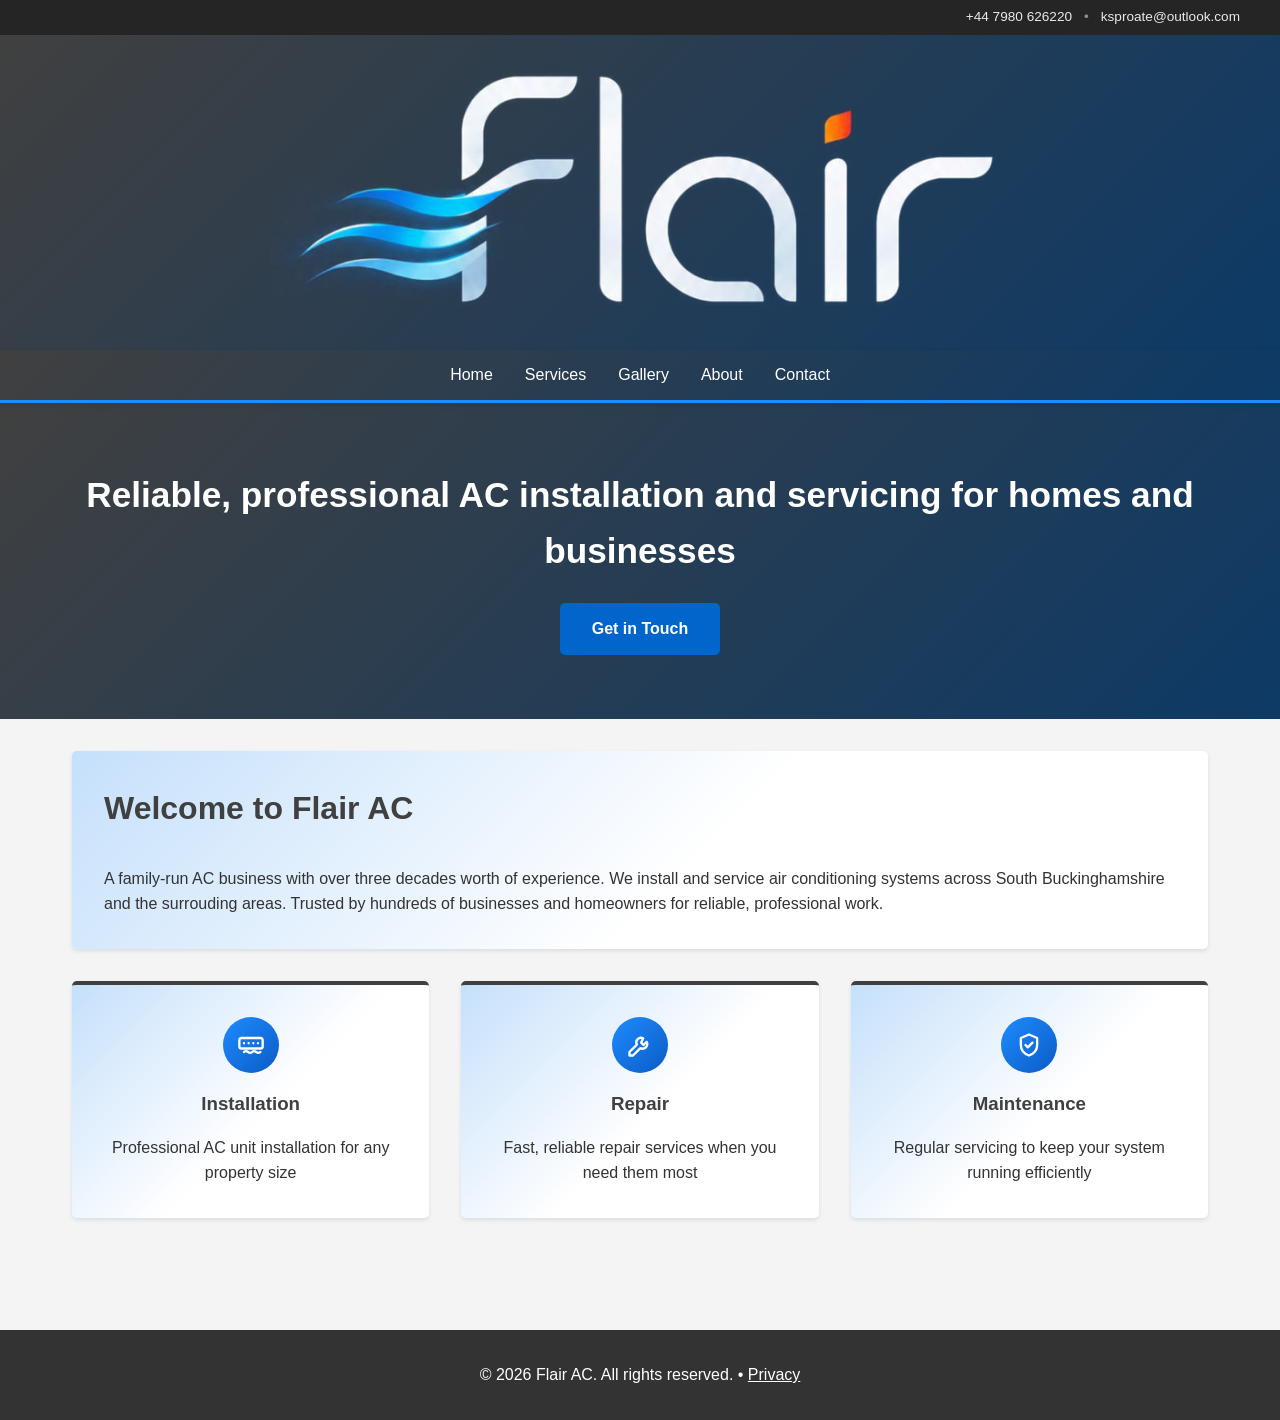
==== index.html @ 2af0c3f6 "Add files via upload" ====
<!DOCTYPE html>
<html lang="en">
<head>
    <meta charset="UTF-8">
    <meta name="viewport" content="width=device-width, initial-scale=1.0">
    <title>Flair AC</title>
    <link rel="icon" type="image/png" sizes="32x32" href="Images/favicon-32.png">
    <link rel="icon" type="image/png" sizes="16x16" href="Images/favicon-16.png">
    <link rel="apple-touch-icon" href="Images/apple-touch-icon.png">
    <link rel="stylesheet" href="style.css?v=3">
</head>
<body>
    <!-- TOP CONTACT BAR -->
    <div class="topbar">
        <div class="topbar-container">
            <a href="tel:+447980626220">+44 7980 626220</a>
            <span class="topbar-divider">&bull;</span>
            <a href="mailto:ksproate@outlook.com">ksproate@outlook.com</a>
        </div>
    </div>

    <!-- NAVIGATION HEADER -->
    <div class="logo-bar">
        <a href="index.html" class="logo">
            <img src="Images/flair-logo.png?v=2" alt="Flair Air-Con & Refrigeration Logo" class="logo-img">
        </a>
    </div>

    <header>
        <nav class="navbar">
            <div class="nav-container">
                <ul class="nav-links">
                    <li><a href="index.html">Home</a></li>
                    <li><a href="services.html">Services</a></li>
                    <li><a href="gallery.html">Gallery</a></li>
                    <li><a href="about.html">About</a></li>
                    <li><a href="contact.html">Contact</a></li>
                </ul>
                <button class="nav-toggle" aria-label="Toggle menu">
                    <span></span><span></span><span></span>
                </button>
            </div>
        </nav>
    </header>

    <!-- HERO SECTION (big welcome image/text area) -->
    <section class="hero">
        <div class="hero-content">
            <h2>Reliable, professional AC installation and servicing for homes and businesses</h2>
            <a href="contact.html" class="cta-button">Get in Touch</a>
        </div>
    </section>

    <!-- MAIN CONTENT AREA -->
    <main class="container">
        <!-- INTRO SECTION -->
        <section class="intro">
            <h2>Welcome to Flair AC</h2>
            <p>A family-run AC business with over three decades worth of experience. We install and service air conditioning systems across South Buckinghamshire and the surrouding areas. Trusted by hundreds of businesses and homeowners for reliable, professional work.</p>
        </section>

        <!-- QUICK FEATURES SECTION -->
        <section class="features">
            <div class="feature-card">
                <div class="card-icon">
                    <svg viewBox="0 0 24 24" fill="none" stroke="currentColor" stroke-width="2" stroke-linecap="round" stroke-linejoin="round">
                        <rect x="2" y="6" width="20" height="9" rx="2"/>
                        <line x1="6" y1="10.5" x2="6" y2="10.5"/>
                        <line x1="10" y1="10.5" x2="10" y2="10.5"/>
                        <line x1="14" y1="10.5" x2="14" y2="10.5"/>
                        <line x1="18" y1="10.5" x2="18" y2="10.5"/>
                        <path d="M6 18c1.2-1 2.3-1 3.5 0s2.3 1 3.5 0 2.3-1 3.5 0 2.3 1 3.5 0"/>
                    </svg>
                </div>
                <h3>Installation</h3>
                <p>Professional AC unit installation for any property size</p>
            </div>
            <div class="feature-card">
                <div class="card-icon">
                    <svg viewBox="0 0 24 24" fill="none" stroke="currentColor" stroke-width="2" stroke-linecap="round" stroke-linejoin="round">
                        <path d="M14.7 6.3a4 4 0 0 0-5.4 5.4L3 18v3h3l6.3-6.3a4 4 0 0 0 5.4-5.4l-2.7 2.7-2-2z"/>
                    </svg>
                </div>
                <h3>Repair</h3>
                <p>Fast, reliable repair services when you need them most</p>
            </div>
            <div class="feature-card">
                <div class="card-icon">
                    <svg viewBox="0 0 24 24" fill="none" stroke="currentColor" stroke-width="2" stroke-linecap="round" stroke-linejoin="round">
                        <path d="M12 3l7 3v6c0 4.5-3 7.5-7 9-4-1.5-7-4.5-7-9V6l7-3z"/>
                        <path d="M9 12l2 2 4-4"/>
                    </svg>
                </div>
                <h3>Maintenance</h3>
                <p>Regular servicing to keep your system running efficiently</p>
            </div>
        </section>
    </main>

    <!-- FOOTER -->
    <footer>
        <p>&copy; 2026 Flair AC. All rights reserved. &bull; <a href="privacy.html">Privacy</a></p>
    </footer>

    <script src="script.js"></script>
</body>
</html>
---- style.css ----
/* ============================================
   Flair AC - STYLESHEET
   ============================================ */

/* GENERAL STYLES */
* {
    margin: 0;
    padding: 0;
    box-sizing: border-box;
}

body {
    font-family: 'Arial', sans-serif;
    line-height: 1.6;
    color: #333;
    background-color: #f4f4f4;
}

/* COLORS - EDIT THESE TO CHANGE THE LOOK */
:root {
    --primary-color: #404040;      /* Main blue - change this */
    --secondary-color: #252525;    /* Darker blue */
    --accent-color: #0066cc;       /* Orange accent */
    --text-dark: #333;
    --text-light: #666;
    --background: #f4f4f4;
    --white: #ffffff;
    --brand-blue: #1f8bff;
    --card-sheen: linear-gradient(135deg, #c5e0fb 0%, #ffffff 55%);
}

/* ============================================
   HEADER & NAVIGATION
   ============================================ */

.topbar {
    background-color: var(--secondary-color);
    color: white;
    font-size: 0.85rem;
    padding: 0.4rem 2rem;
}

.topbar-container {
    max-width: 1200px;
    margin: 0 auto;
    display: flex;
    justify-content: flex-end;
    align-items: center;
    gap: 0.75rem;
    flex-wrap: wrap;
}

.topbar a {
    color: white;
    text-decoration: none;
    opacity: 0.9;
}

.topbar a:hover {
    opacity: 1;
    text-decoration: underline;
}

.topbar-divider {
    opacity: 0.5;
}

header {
    background: linear-gradient(135deg, var(--primary-color), #0d3a66);
    color: white;
    padding: 0;
    position: sticky;
    top: 0;
    z-index: 100;
    box-shadow: 0 2px 5px rgba(0,0,0,0.1);
    border-bottom: 3px solid var(--brand-blue);
}

.navbar {
    padding: 0;
}

.nav-container {
    max-width: 1200px;
    margin: 0 auto;
    padding: 0.75rem 2rem;
    display: flex;
    justify-content: center;
    align-items: center;
}

.logo-bar {
    background: linear-gradient(135deg, var(--primary-color), #0d3a66);
    text-align: center;
    padding: 1.5rem 0;
}

.logo {
    display: inline-block;
    font-size: 1.8rem;
    font-weight: bold;
    color: white;
    margin: 0;
}

.logo-img {
    display: block;
    max-height: 260px;
    width: auto;
    margin: 0 auto;
}

.nav-links {
    display: flex;
    list-style: none;
    gap: 2rem;
}

.nav-links a {
    color: white;
    text-decoration: none;
    font-weight: 500;
    transition: opacity 0.3s;
}

.nav-links a:hover {
    opacity: 0.8;
}

.nav-toggle {
    display: none;
    flex-direction: column;
    justify-content: center;
    gap: 5px;
    width: 32px;
    height: 32px;
    background: none;
    border: none;
    cursor: pointer;
    padding: 0;
}

.nav-toggle span {
    display: block;
    height: 3px;
    width: 100%;
    background-color: white;
    border-radius: 2px;
    transition: transform 0.3s ease, opacity 0.3s ease;
}

.nav-toggle.open span:nth-child(1) {
    transform: translateY(8px) rotate(45deg);
}

.nav-toggle.open span:nth-child(2) {
    opacity: 0;
}

.nav-toggle.open span:nth-child(3) {
    transform: translateY(-8px) rotate(-45deg);
}

/* ============================================
   HERO SECTION (big welcome area)
   ============================================ */

.hero {
    background: linear-gradient(135deg, var(--primary-color), #0d3a66);
    color: white;
    padding: 4rem 2rem;
    text-align: center;
}

.hero-content h2 {
    font-size: 2.2rem;
    margin-bottom: 1.5rem;
}

.hero-content p {
    font-size: 1.2rem;
    margin-bottom: 2rem;
    opacity: 0.95;
}

.cta-button {
    display: inline-block;
    background-color: var(--accent-color);
    color: white;
    padding: 0.8rem 2rem;
    text-decoration: none;
    border-radius: 5px;
    font-weight: bold;
    transition: background-color 0.3s;
}

.cta-button:hover {
    background-color: #e55a00;
}

/* ============================================
   MAIN CONTAINER & LAYOUT
   ============================================ */

.container {
    max-width: 1200px;
    margin: 0 auto;
    padding: 2rem;
}

main h2 {
    color: var(--primary-color);
    margin-bottom: 2rem;
    font-size: 2rem;
}

main h3 {
    color: var(--primary-color);
    margin-top: 1.5rem;
    margin-bottom: 1rem;
}

/* ============================================
   INTRO & FEATURES SECTION
   ============================================ */

.intro {
    background: var(--card-sheen);
    padding: 2rem;
    border-radius: 5px;
    margin-bottom: 2rem;
    box-shadow: 0 2px 4px rgba(15,60,110,0.12);
}

.features {
    display: grid;
    grid-template-columns: repeat(auto-fit, minmax(250px, 1fr));
    gap: 2rem;
    margin: 2rem 0;
}

.feature-card {
    background: var(--card-sheen);
    padding: 2rem;
    border-radius: 5px;
    box-shadow: 0 2px 4px rgba(15,60,110,0.12);
    text-align: center;
    border-top: 4px solid var(--primary-color);
}

.feature-card h3 {
    margin-top: 0;
    color: var(--primary-color);
}

.card-icon {
    width: 56px;
    height: 56px;
    border-radius: 50%;
    background: linear-gradient(135deg, var(--brand-blue), #0a5cc4);
    display: flex;
    align-items: center;
    justify-content: center;
    margin-bottom: 1rem;
}

.card-icon svg {
    width: 28px;
    height: 28px;
    color: white;
}

.feature-card .card-icon {
    margin-left: auto;
    margin-right: auto;
}

/* ============================================
   SERVICES PAGE
   ============================================ */

.services-grid {
    display: grid;
    grid-template-columns: repeat(auto-fit, minmax(280px, 1fr));
    gap: 2rem;
    margin: 2rem 0;
}

.service-card {
    background: var(--card-sheen);
    padding: 2rem;
    border-radius: 5px;
    box-shadow: 0 2px 4px rgba(15,60,110,0.12);
    border-left: 4px solid var(--accent-color);
}

.service-card h3 {
    margin-top: 0;
    color: var(--primary-color);
}

.service-info {
    background: var(--card-sheen);
    padding: 2rem;
    border-radius: 5px;
    margin-top: 2rem;
    box-shadow: 0 2px 4px rgba(15,60,110,0.12);
}

.service-info ul {
    list-style: none;
    padding: 0;
}

.service-info li {
    padding: 0.5rem 0;
    padding-left: 2rem;
    position: relative;
}

.service-info li:before {
    content: "✓";
    color: var(--accent-color);
    font-weight: bold;
    position: absolute;
    left: 0;
}

/* ============================================
   GALLERY PAGE
   ============================================ */

.gallery-grid {
    display: grid;
    grid-template-columns: repeat(auto-fit, minmax(280px, 1fr));
    gap: 2rem;
    margin: 2rem 0;
}

.gallery-item {
    background: var(--card-sheen);
    border-radius: 5px;
    overflow: hidden;
    box-shadow: 0 2px 4px rgba(15,60,110,0.12);
    transition: transform 0.3s;
}

.gallery-item:hover {
    transform: translateY(-5px);
}

.gallery-item img {
    width: 100%;
    height: 250px;
    object-fit: cover;
    display: block;
}

.gallery-placeholder {
    width: 100%;
    height: 250px;
    display: flex;
    align-items: center;
    justify-content: center;
    background-color: #e8e8e8;
    color: var(--text-light);
    font-style: italic;
}

.gallery-more {
    display: none;
}

.gallery-more.visible {
    display: grid;
}

.gallery-load-more-wrap {
    text-align: center;
    margin: 0.5rem 0 2rem;
}

.load-more-button {
    background: linear-gradient(135deg, var(--brand-blue), #0a5cc4);
    color: white;
    border: none;
    padding: 0.9rem 2.2rem;
    border-radius: 5px;
    font-size: 1rem;
    font-weight: bold;
    cursor: pointer;
    transition: opacity 0.3s;
}

.load-more-button:hover {
    opacity: 0.85;
}

.gallery-item p {
    padding: 1rem;
    color: var(--text-dark);
    text-align: center;
    font-weight: 500;
}

/* ============================================
   CONTACT PAGE
   ============================================ */

.contact-info {
    margin: 2rem 0;
}

.phone-box {
    background: linear-gradient(135deg, var(--primary-color), #0d3a66);
    color: white;
    padding: 3rem;
    border-radius: 5px;
    text-align: center;
    box-shadow: 0 2px 4px rgba(15,60,110,0.12);
}

.phone-box h3 {
    color: white;
    margin-top: 0;
}

.phone-number {
    font-size: 2rem;
    font-weight: bold;
    margin: 1rem 0;
}

.phone-number a {
    color: white;
    text-decoration: none;
}

.phone-number a:hover {
    text-decoration: underline;
}

.contact-details {
    background: var(--card-sheen);
    padding: 2rem;
    border-radius: 5px;
    margin: 2rem 0;
    box-shadow: 0 2px 4px rgba(15,60,110,0.12);
}

.contact-details p {
    margin: 1rem 0;
}

.contact-details a {
    color: var(--primary-color);
    text-decoration: none;
}

.contact-details a:hover {
    text-decoration: underline;
}

/* CONTACT FORM */
.contact-form-section {
    background: var(--card-sheen);
    padding: 2rem;
    border-radius: 5px;
    margin: 2rem 0;
    box-shadow: 0 2px 4px rgba(15,60,110,0.12);
}

.contact-form {
    display: flex;
    flex-direction: column;
    gap: 1rem;
    margin-top: 1.5rem;
}

.contact-form label {
    font-weight: bold;
    color: var(--primary-color);
}

.contact-form input,
.contact-form textarea {
    padding: 0.8rem;
    border: 1px solid #ddd;
    border-radius: 3px;
    font-family: Arial, sans-serif;
    font-size: 1rem;
}

.contact-form input:focus,
.contact-form textarea:focus {
    outline: none;
    border-color: var(--primary-color);
    box-shadow: 0 0 5px rgba(0,102,204,0.3);
}

.submit-button {
    background-color: var(--accent-color);
    color: white;
    padding: 1rem;
    border: none;
    border-radius: 3px;
    font-size: 1rem;
    font-weight: bold;
    cursor: pointer;
    transition: background-color 0.3s;
}

.submit-button:hover {
    background-color: #e55a00;
}

.submit-button:disabled {
    opacity: 0.6;
    cursor: not-allowed;
}

.form-status {
    font-weight: bold;
}

.form-status.success {
    color: #1a7a3c;
}

.form-status.error {
    color: #c0392b;
}

/* ============================================
   ABOUT PAGE
   ============================================ */

.about-content {
    background: var(--card-sheen);
    padding: 2rem;
    border-radius: 5px;
    box-shadow: 0 2px 4px rgba(15,60,110,0.12);
    line-height: 1.8;
}

.about-content ul {
    list-style: none;
    padding: 0;
}

.about-content li {
    padding: 0.8rem 0;
    padding-left: 2rem;
    position: relative;
}

.about-content li:before {
    content: "→";
    color: var(--accent-color);
    font-weight: bold;
    position: absolute;
    left: 0;
}

/* ============================================
   FOOTER
   ============================================ */

footer {
    background-color: #333;
    color: white;
    text-align: center;
    padding: 2rem;
    margin-top: 3rem;
}

footer a {
    color: white;
    text-decoration: underline;
}

footer a:hover {
    opacity: 0.8;
}

.form-privacy-note {
    font-size: 0.85rem;
    color: var(--text-light);
}

.form-privacy-note a {
    color: var(--primary-color);
}

/* ============================================
   RESPONSIVE DESIGN (for mobile phones)
   ============================================ */

@media (max-width: 768px) {
    .topbar-container {
        justify-content: center;
        font-size: 0.8rem;
    }

    .logo-img {
        max-height: 140px;
    }

    .logo-bar {
        padding: 1rem 0;
    }

    .nav-toggle {
        display: flex;
    }

    .nav-links {
        display: none;
        position: absolute;
        top: 100%;
        left: 0;
        width: 100%;
        flex-direction: column;
        gap: 0;
        background: linear-gradient(135deg, var(--primary-color), #0d3a66);
        box-shadow: 0 4px 6px rgba(0,0,0,0.15);
        font-size: 0.9rem;
    }

    .nav-links.active {
        display: flex;
    }

    .nav-links li {
        width: 100%;
        text-align: center;
    }

    .nav-links a {
        display: block;
        padding: 1rem;
    }

    .hero-content h2 {
        font-size: 1.8rem;
    }

    .hero-content p {
        font-size: 1rem;
    }

    .container {
        padding: 1rem;
    }

    .features,
    .services-grid,
    .gallery-grid {
        grid-template-columns: 1fr;
    }

    .phone-box {
        padding: 2rem 1rem;
    }

    .phone-number {
        font-size: 1.5rem;
    }
}
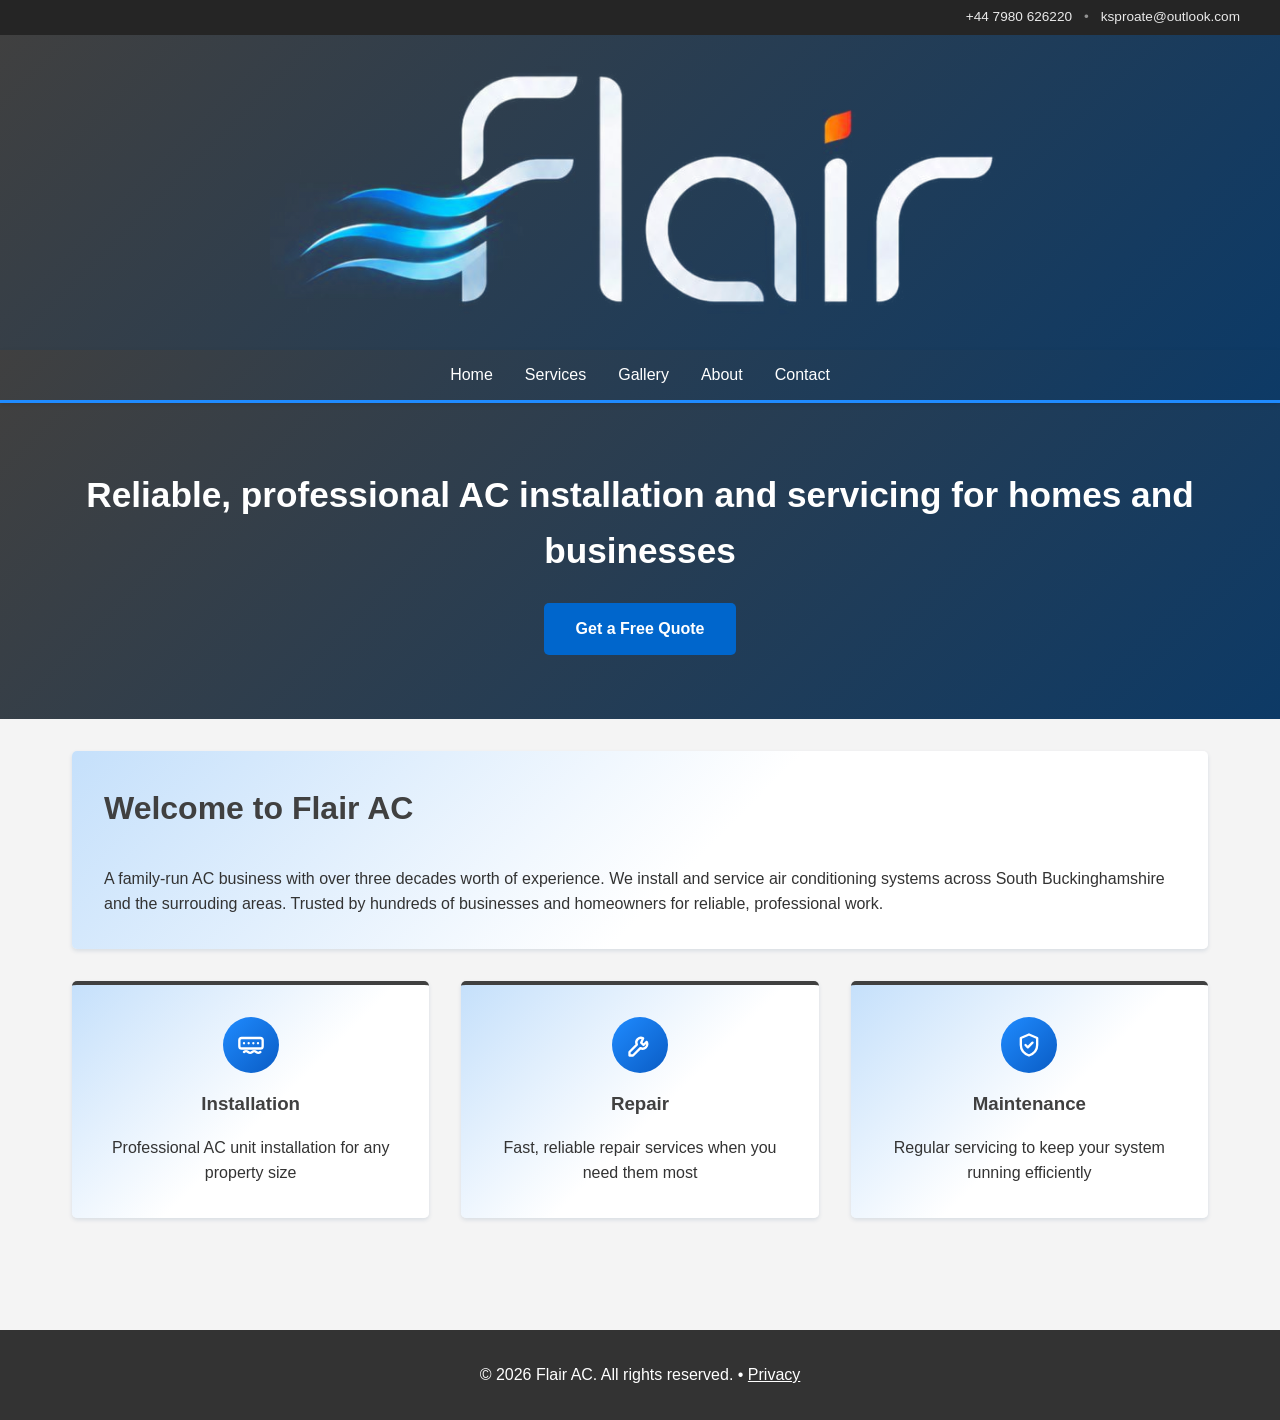
==== commit 20399ff3: "Add files via upload" ====
--- a/index.html
+++ b/index.html
@@ -3,7 +3,15 @@
 <head>
     <meta charset="UTF-8">
     <meta name="viewport" content="width=device-width, initial-scale=1.0">
-    <title>Flair AC</title>
+    <title>Flair AC | Air Conditioning Installation & Servicing</title>
+    <meta name="description" content="Flair AC provides reliable, professional air conditioning installation, repair and servicing for homes and businesses across South Buckinghamshire and the surrounding areas. Family-run with over three decades of experience.">
+    <meta property="og:type" content="website">
+    <meta property="og:site_name" content="Flair AC">
+    <meta property="og:title" content="Flair AC | Air Conditioning Installation & Servicing">
+    <meta property="og:description" content="Reliable, professional AC installation and servicing for homes and businesses across South Buckinghamshire. Family-run with over three decades of experience.">
+    <meta property="og:url" content="https://dtag2000.github.io/Flair-AC-Website/">
+    <meta property="og:image" content="https://dtag2000.github.io/Flair-AC-Website/Images/flair-logo.png">
+    <meta name="twitter:card" content="summary">
     <link rel="icon" type="image/png" sizes="32x32" href="Images/favicon-32.png">
     <link rel="icon" type="image/png" sizes="16x16" href="Images/favicon-16.png">
     <link rel="apple-touch-icon" href="Images/apple-touch-icon.png">
@@ -47,7 +55,7 @@
     <section class="hero">
         <div class="hero-content">
             <h2>Reliable, professional AC installation and servicing for homes and businesses</h2>
-            <a href="contact.html" class="cta-button">Get in Touch</a>
+            <a href="contact.html" class="cta-button">Get a Free Quote</a>
         </div>
     </section>
 
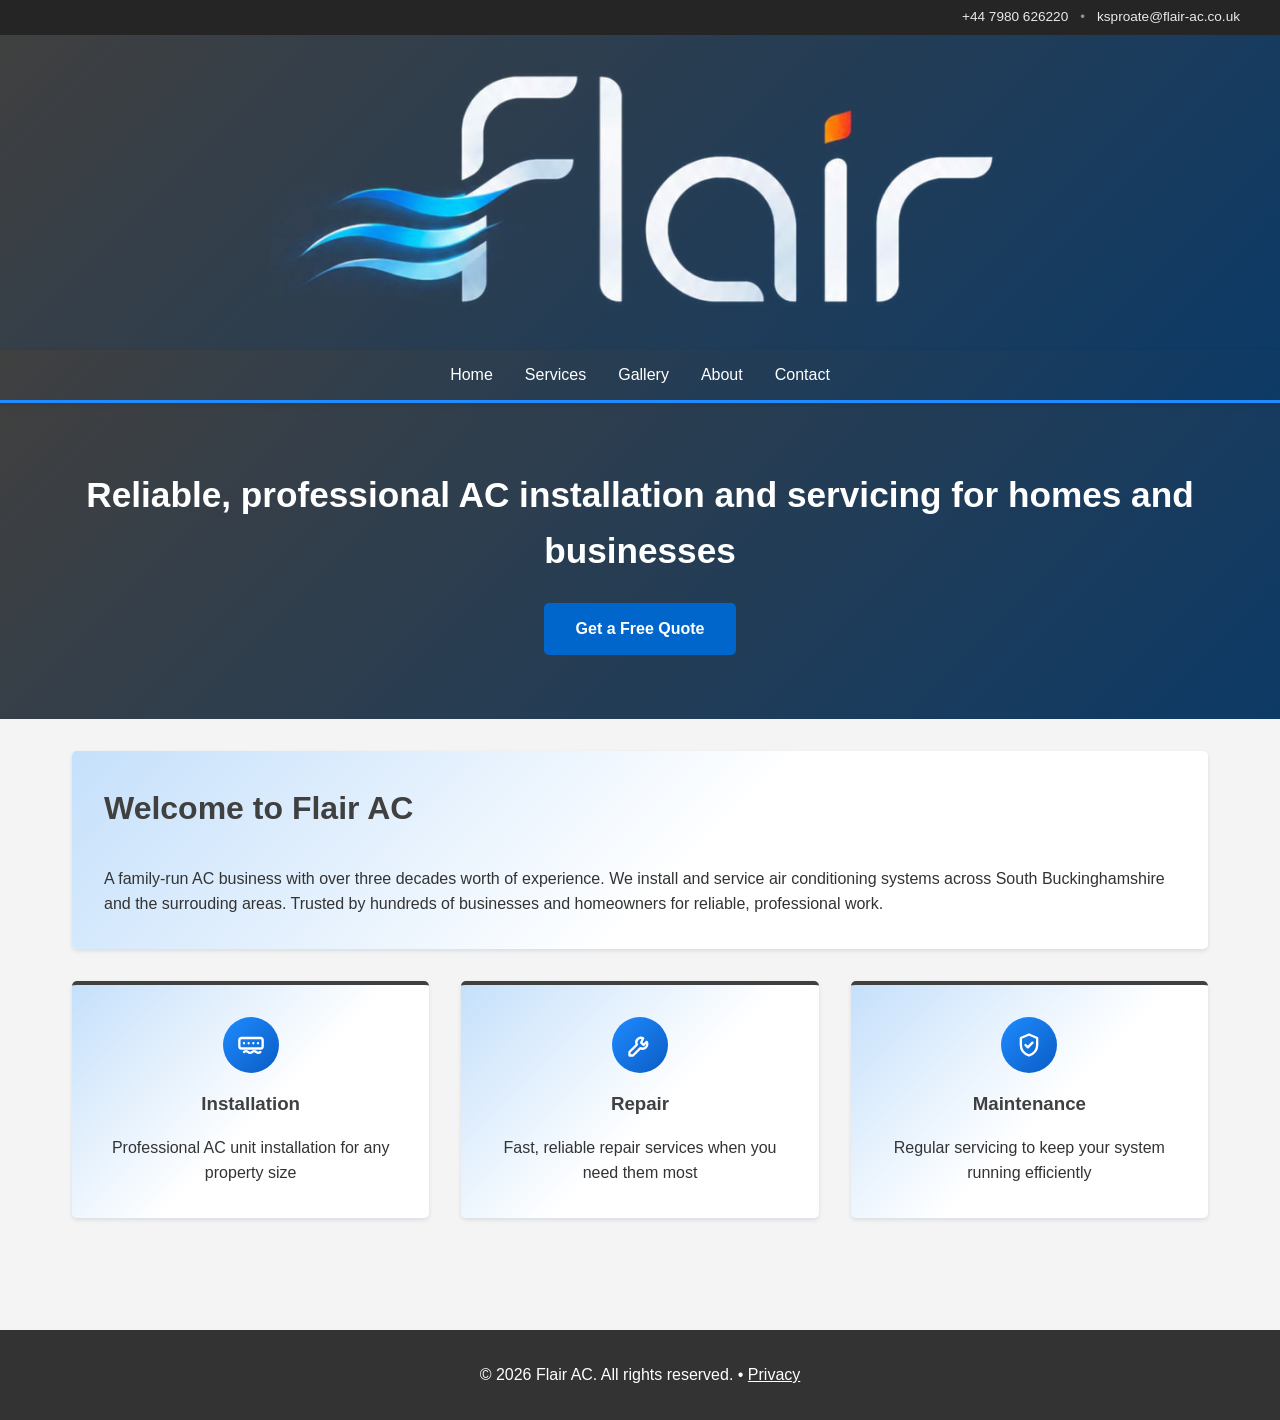
==== commit e5230758: "Add files via upload" ====
--- a/index.html
+++ b/index.html
@@ -23,7 +23,7 @@
         <div class="topbar-container">
             <a href="tel:+447980626220">+44 7980 626220</a>
             <span class="topbar-divider">&bull;</span>
-            <a href="mailto:ksproate@outlook.com">ksproate@outlook.com</a>
+            <a href="mailto:ksproate@flair-ac.co.uk">ksproate@flair-ac.co.uk</a>
         </div>
     </div>
 
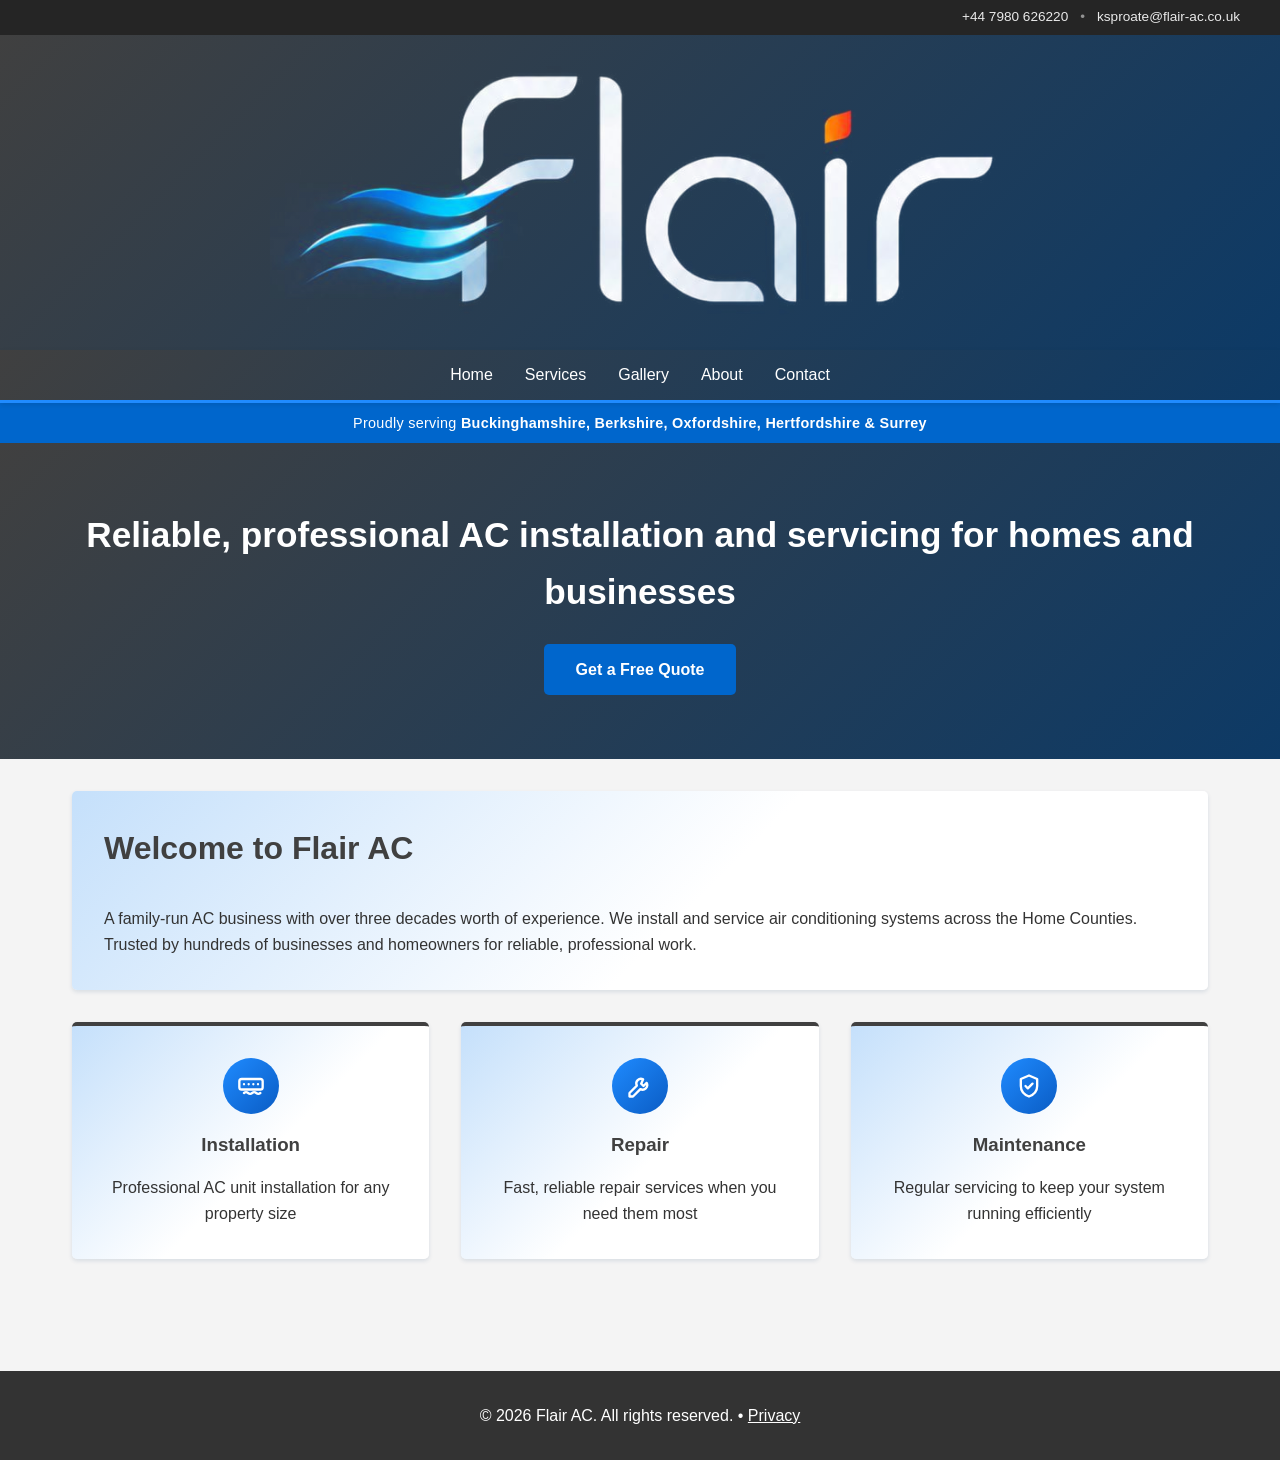
==== commit 5b02e2ee: "Add files via upload" ====
--- a/index.html
+++ b/index.html
@@ -4,14 +4,15 @@
     <meta charset="UTF-8">
     <meta name="viewport" content="width=device-width, initial-scale=1.0">
     <title>Flair AC | Air Conditioning Installation & Servicing</title>
-    <meta name="description" content="Flair AC provides reliable, professional air conditioning installation, repair and servicing for homes and businesses across South Buckinghamshire and the surrounding areas. Family-run with over three decades of experience.">
+    <meta name="description" content="Flair AC provides reliable, professional air conditioning installation, repair and servicing for homes and businesses across the Home Counties. Family-run with over three decades of experience.">
     <meta property="og:type" content="website">
     <meta property="og:site_name" content="Flair AC">
     <meta property="og:title" content="Flair AC | Air Conditioning Installation & Servicing">
-    <meta property="og:description" content="Reliable, professional AC installation and servicing for homes and businesses across South Buckinghamshire. Family-run with over three decades of experience.">
-    <meta property="og:url" content="https://dtag2000.github.io/Flair-AC-Website/">
-    <meta property="og:image" content="https://dtag2000.github.io/Flair-AC-Website/Images/flair-logo.png">
+    <meta property="og:description" content="Reliable, professional AC installation and servicing for homes and businesses across the Home Counties. Family-run with over three decades of experience.">
+    <meta property="og:url" content="https://flair-ac.co.uk/">
+    <meta property="og:image" content="https://flair-ac.co.uk/Images/flair-logo.png">
     <meta name="twitter:card" content="summary">
+    <link rel="canonical" href="https://flair-ac.co.uk/">
     <link rel="icon" type="image/png" sizes="32x32" href="Images/favicon-32.png">
     <link rel="icon" type="image/png" sizes="16x16" href="Images/favicon-16.png">
     <link rel="apple-touch-icon" href="Images/apple-touch-icon.png">
@@ -51,6 +52,11 @@
         </nav>
     </header>
 
+    <!-- COUNTY BANNER -->
+    <div class="county-banner">
+        Proudly serving <strong>Buckinghamshire, Berkshire, Oxfordshire, Hertfordshire &amp; Surrey</strong>
+    </div>
+
     <!-- HERO SECTION (big welcome image/text area) -->
     <section class="hero">
         <div class="hero-content">
@@ -64,7 +70,7 @@
         <!-- INTRO SECTION -->
         <section class="intro">
             <h2>Welcome to Flair AC</h2>
-            <p>A family-run AC business with over three decades worth of experience. We install and service air conditioning systems across South Buckinghamshire and the surrouding areas. Trusted by hundreds of businesses and homeowners for reliable, professional work.</p>
+            <p>A family-run AC business with over three decades worth of experience. We install and service air conditioning systems across the Home Counties. Trusted by hundreds of businesses and homeowners for reliable, professional work.</p>
         </section>
 
         <!-- QUICK FEATURES SECTION -->
--- a/style.css
+++ b/style.css
@@ -162,6 +162,23 @@
 }
 
 /* ============================================
+   COUNTY BANNER (below nav)
+   ============================================ */
+
+.county-banner {
+    background-color: var(--accent-color);
+    color: white;
+    text-align: center;
+    padding: 0.55rem 1rem;
+    font-size: 0.9rem;
+    letter-spacing: 0.02em;
+}
+
+.county-banner strong {
+    font-weight: 600;
+}
+
+/* ============================================
    HERO SECTION (big welcome area)
    ============================================ */
 
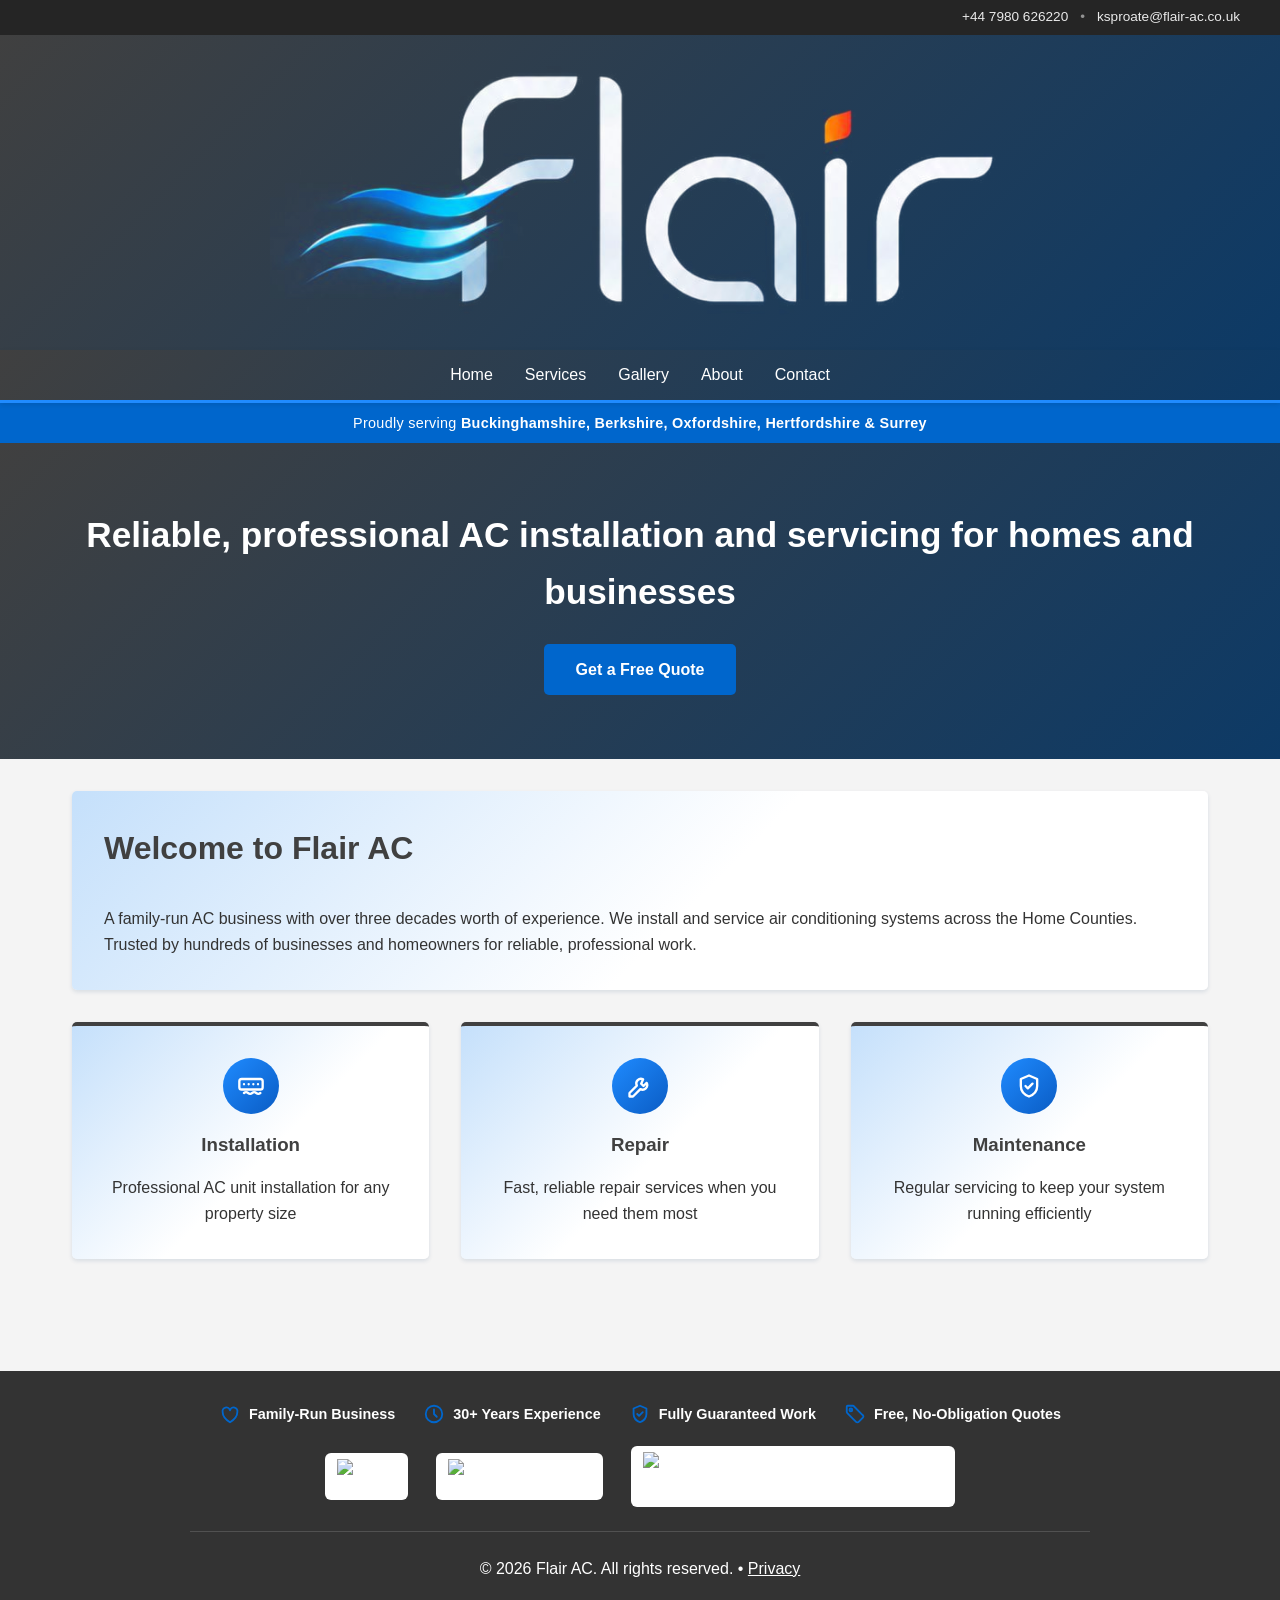
==== commit b577a9c7: "Add files via upload" ====
--- a/index.html
+++ b/index.html
@@ -16,7 +16,7 @@
     <link rel="icon" type="image/png" sizes="32x32" href="Images/favicon-32.png">
     <link rel="icon" type="image/png" sizes="16x16" href="Images/favicon-16.png">
     <link rel="apple-touch-icon" href="Images/apple-touch-icon.png">
-    <link rel="stylesheet" href="style.css?v=3">
+    <link rel="stylesheet" href="style.css?v=7">
 </head>
 <body>
     <!-- TOP CONTACT BAR -->
@@ -113,6 +113,37 @@
 
     <!-- FOOTER -->
     <footer>
+        <div class="footer-badges">
+            <div class="footer-badges-row">
+            <div class="footer-badge">
+                <svg viewBox="0 0 24 24" fill="none" stroke="currentColor" stroke-width="2" stroke-linecap="round" stroke-linejoin="round"><path d="M12 21c-4-2.5-8-6-8-11a4 4 0 0 1 8-2 4 4 0 0 1 8 2c0 5-4 8.5-8 11z"/></svg>
+                <span>Family-Run Business</span>
+            </div>
+            <div class="footer-badge">
+                <svg viewBox="0 0 24 24" fill="none" stroke="currentColor" stroke-width="2" stroke-linecap="round" stroke-linejoin="round"><circle cx="12" cy="12" r="9"/><path d="M12 7v5l3 3"/></svg>
+                <span>30+ Years Experience</span>
+            </div>
+            <div class="footer-badge">
+                <svg viewBox="0 0 24 24" fill="none" stroke="currentColor" stroke-width="2" stroke-linecap="round" stroke-linejoin="round"><path d="M12 3l7 3v6c0 4.5-3 7.5-7 9-4-1.5-7-4.5-7-9V6l7-3z"/><path d="M9 12l2 2 4-4"/></svg>
+                <span>Fully Guaranteed Work</span>
+            </div>
+            <div class="footer-badge">
+                <svg viewBox="0 0 24 24" fill="none" stroke="currentColor" stroke-width="2" stroke-linecap="round" stroke-linejoin="round"><path d="M20.59 13.41L11 3.83A2 2 0 0 0 9.59 3H4a1 1 0 0 0-1 1v5.59a2 2 0 0 0 .59 1.41l9.58 9.59a2 2 0 0 0 2.83 0l4.59-4.59a2 2 0 0 0 0-2.83z"/><circle cx="7.5" cy="7.5" r="1.5"/></svg>
+                <span>Free, No-Obligation Quotes</span>
+            </div>
+            </div>
+            <div class="footer-badges-row">
+            <div class="footer-badge footer-logo">
+                <img src="Images/daikin-badge.png" alt="Daikin">
+            </div>
+            <div class="footer-badge footer-logo">
+                <img src="Images/mitsubishi-badge.png" alt="Mitsubishi Electric">
+            </div>
+            <div class="footer-badge footer-logo fgas">
+                <img src="Images/fgas-badge.png" alt="F-Gas Register - Certified F-Gas Engineer">
+            </div>
+            </div>
+        </div>
         <p>&copy; 2026 Flair AC. All rights reserved. &bull; <a href="privacy.html">Privacy</a></p>
     </footer>
 
--- a/style.css
+++ b/style.css
@@ -600,6 +600,59 @@
     opacity: 0.8;
 }
 
+.footer-badges {
+    display: flex;
+    flex-direction: column;
+    align-items: center;
+    gap: 1.25rem;
+    max-width: 900px;
+    margin: 0 auto 1.5rem;
+    padding-bottom: 1.5rem;
+    border-bottom: 1px solid rgba(255, 255, 255, 0.15);
+}
+
+.footer-badges-row {
+    display: flex;
+    flex-wrap: wrap;
+    justify-content: center;
+    align-items: center;
+    gap: 1.75rem;
+}
+
+.footer-badge {
+    display: flex;
+    align-items: center;
+    gap: 0.5rem;
+    font-size: 0.9rem;
+    font-weight: bold;
+    color: white;
+    white-space: nowrap;
+}
+
+.footer-badge.footer-logo {
+    background-color: #fff;
+    border-radius: 6px;
+    padding: 0.4rem 0.75rem;
+    line-height: 0;
+}
+
+.footer-badge.footer-logo img {
+    display: block;
+    height: 34px;
+    width: auto;
+}
+
+.footer-badge.footer-logo.fgas img {
+    height: 48px;
+}
+
+.footer-badge svg {
+    width: 22px;
+    height: 22px;
+    flex-shrink: 0;
+    color: var(--accent-color);
+}
+
 .form-privacy-note {
     font-size: 0.85rem;
     color: var(--text-light);
@@ -616,6 +669,19 @@
 @media (max-width: 768px) {
     .topbar-container {
         justify-content: center;
+        font-size: 0.8rem;
+    }
+
+    .footer-badges {
+        gap: 1rem;
+    }
+
+    .footer-badges-row {
+        gap: 1rem 1.5rem;
+        font-size: 0.85rem;
+    }
+
+    .footer-badge {
         font-size: 0.8rem;
     }
 
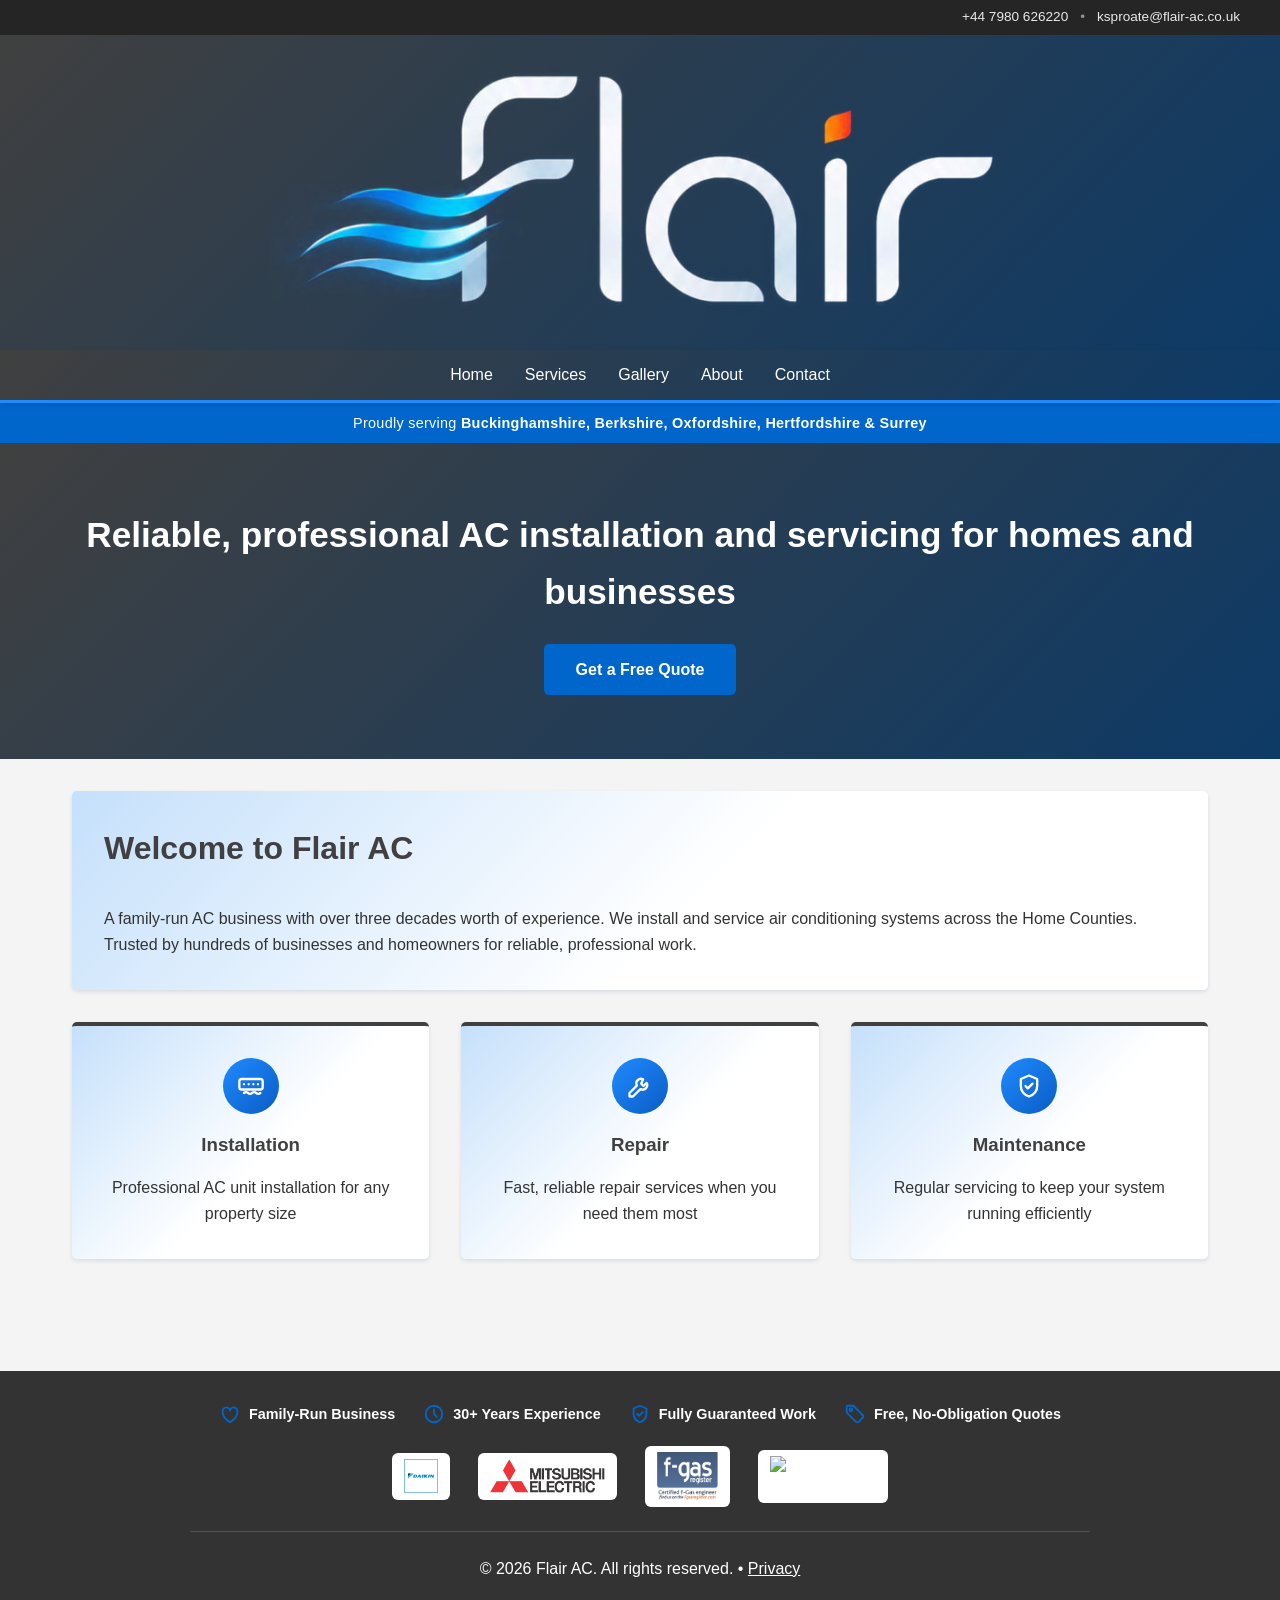
==== commit fb4f3bd7: "Add files via upload" ====
--- a/index.html
+++ b/index.html
@@ -16,7 +16,7 @@
     <link rel="icon" type="image/png" sizes="32x32" href="Images/favicon-32.png">
     <link rel="icon" type="image/png" sizes="16x16" href="Images/favicon-16.png">
     <link rel="apple-touch-icon" href="Images/apple-touch-icon.png">
-    <link rel="stylesheet" href="style.css?v=7">
+    <link rel="stylesheet" href="style.css?v=8">
 </head>
 <body>
     <!-- TOP CONTACT BAR -->
@@ -142,6 +142,9 @@
             <div class="footer-badge footer-logo fgas">
                 <img src="Images/fgas-badge.png" alt="F-Gas Register - Certified F-Gas Engineer">
             </div>
+            <div class="footer-badge footer-logo city-guilds">
+                <img src="Images/city-and-guilds-badge.png" alt="City & Guilds">
+            </div>
             </div>
         </div>
         <p>&copy; 2026 Flair AC. All rights reserved. &bull; <a href="privacy.html">Privacy</a></p>
--- a/style.css
+++ b/style.css
@@ -646,6 +646,10 @@
     height: 48px;
 }
 
+.footer-badge.footer-logo.city-guilds img {
+    height: 40px;
+}
+
 .footer-badge svg {
     width: 22px;
     height: 22px;
